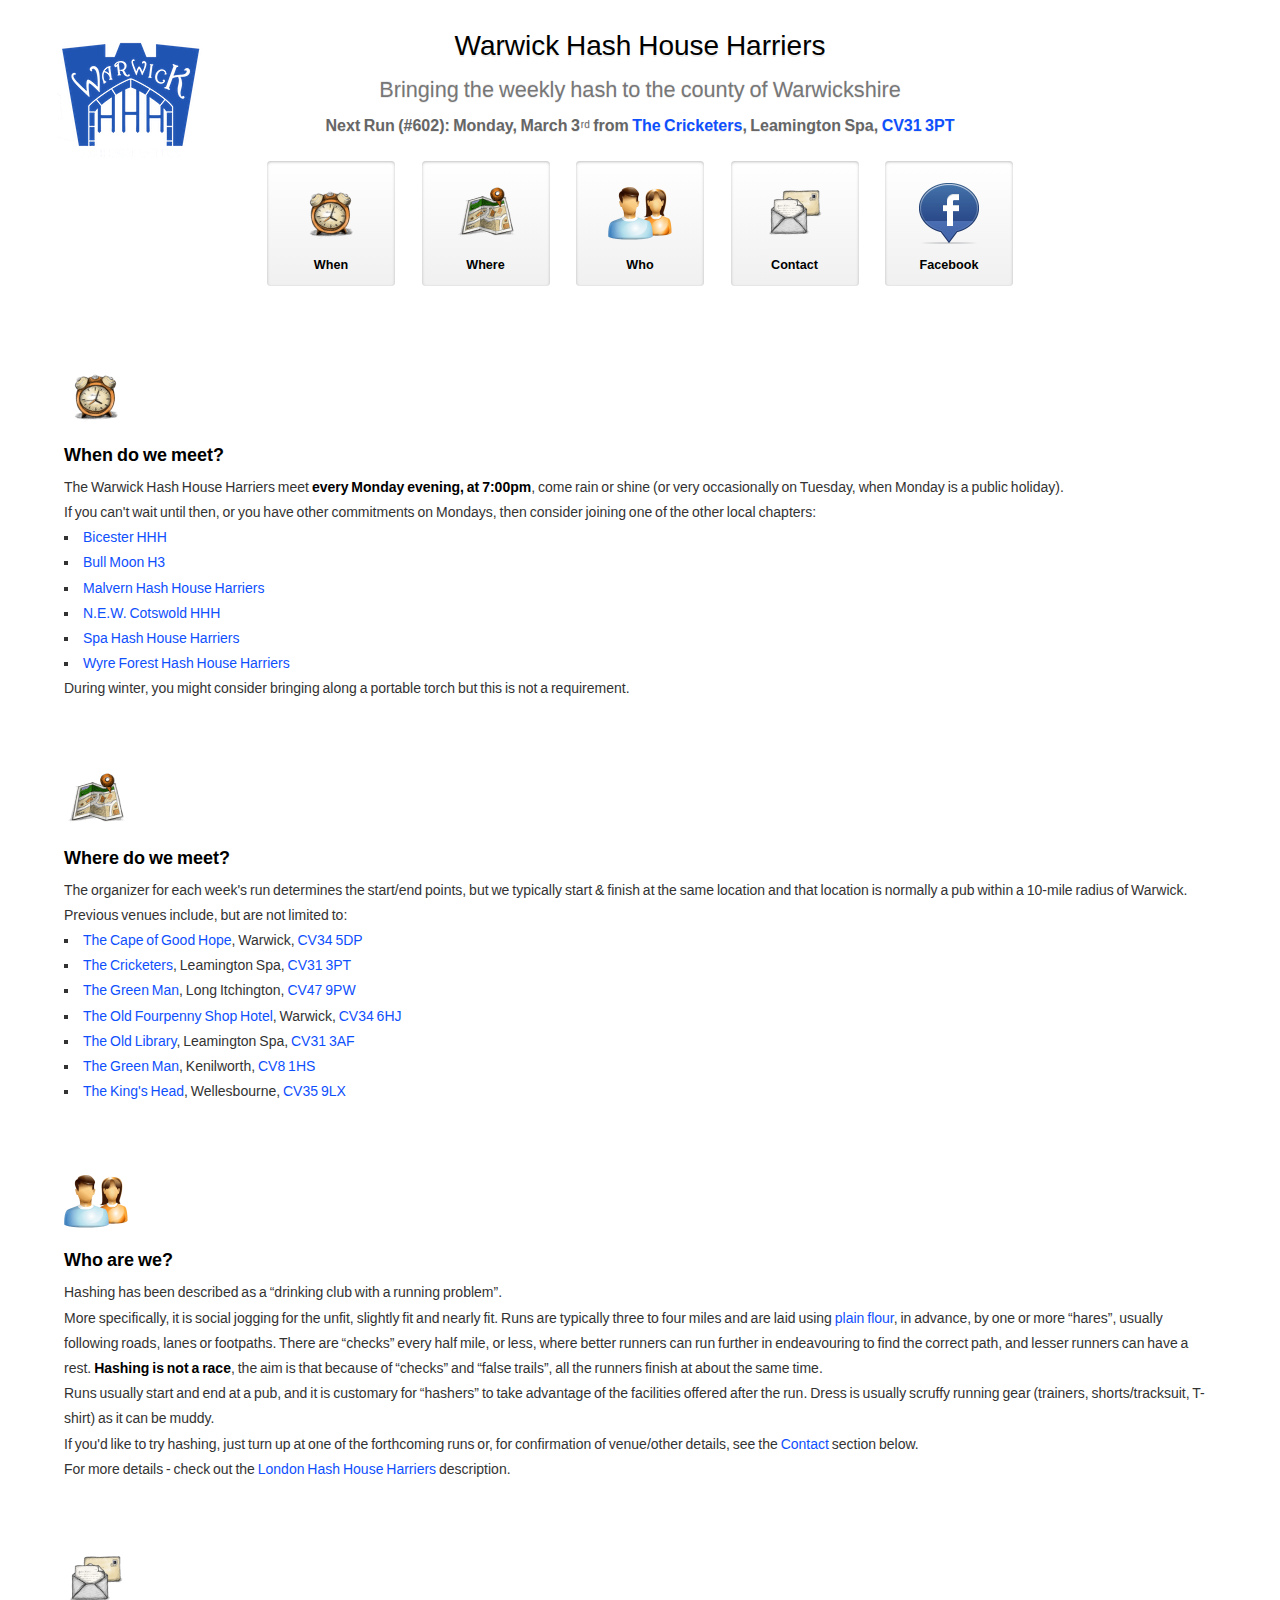
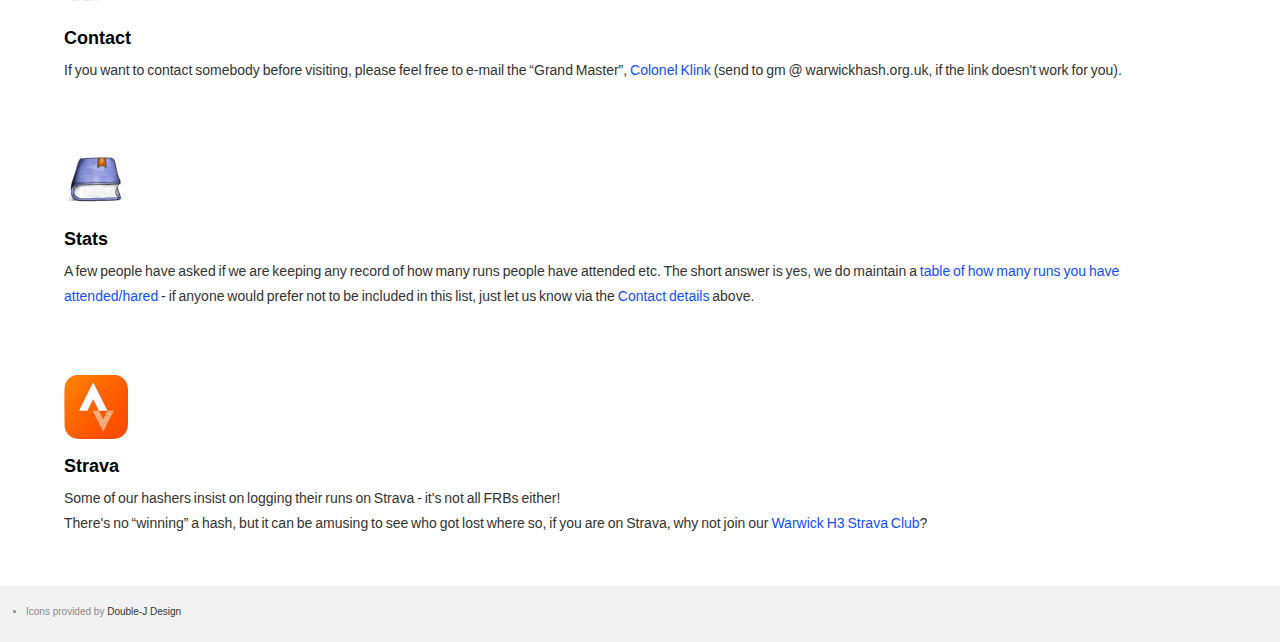
==== index.html @ 75d2e73f "Update index.html" ====
<!DOCTYPE html>
<html xmlns="http://www.w3.org/1999/xhtml" xml:lang="en-GB" lang="en-GB">
<head>
	<meta name="apple-mobile-web-app-capable" content="yes" />
	<meta name="apple-mobile-web-app-status-bar-style" content="black" />
	<meta name="description" content="Warwick Hash House Harriers - hashing in and around Warwick every Monday evening, all welcome!" />
	<meta name="keywords" content="warwick hash, warwick hash house harriers, warwick hhh, warwick h3, leamington hash, leamington hash house harriers, leamington hhh, leamington h3, hash house harriers" />
	<meta http-equiv="content-type" content="text/html; charset=utf-8" />
	<meta name="Author" content="Colonel Klink" />
	<meta name="viewport" content="width=device-width, initial-scale=1" />
	<meta property="og:description" content="Warwick Hash House Harriers - hashing in and around Warwick every Monday evening, all welcome!" />
	<meta property="og:image" content="https://www.warwickhash.org.uk/images/whhh-big.png" />
	<meta property="og:site_name" content="Warwick Hash House Harriers" />
	<meta property="og:title" content="Warwick Hash House Harriers" />
	<meta property="og:url" content="https://www.warwickhash.org.uk/" />
	<title>Warwick Hash House Harriers</title>
	<link rel="stylesheet" href="css/base.css" type="text/css" />
	<link rel="stylesheet" href="css/page.css" type="text/css" />
</head>
<body class="ios6 overview" id="overview">
	<div id="main">
		<div class="content" id="content">
			<div class="hero">
				<h1>Warwick Hash House Harriers</h1>
				<h2 class="intro">Bringing the weekly hash to the county of Warwickshire</h2>
				<h3 class="caption">Next Run (#602): Monday, March 3<sup>rd</sup> from <a href="https://www.thecricketersarmsleamingtonspa.co.uk/">The Cricketers</a>, Leamington Spa, <a href="https://g.page/Cricketerspub" title="Google Map">CV31 3PT</a></h3>
			</div>
			<div class="scrolltiles">
				<ul class="five">
					<li><a href="#when" title="When do we meet?"> <img src="images/when.png" alt="When" width="64" height="64"/> <span>When</span> </a></li>
					<li><a href="#where" title="Where do we meet?"> <img src="images/where.png" alt="Where" width="64" height="64"/> <span>Where</span> </a></li>
					<li><a href="#who" title="Who are we?"> <img src="images/who.png" alt="Who" width="64" height="64"/> <span>Who</span> </a></li>
					<li><a href="#contact" title="Who can I contact?"> <img src="images/contact.png" alt="Contact" width="64" height="64"/> <span>Contact</span> </a></li>
					<li><a href="https://www.facebook.com/WarwickHHH" title="Visit our Facebook Page"> <img src="images/facebook.png" alt="Facebook" width="64" height="64"/> <span>Facebook</span> </a></li>
				</ul>
			</div>
			<div class="row divider-down" id="when">
				<h1><img src="images/when.png" alt="When" width="64" height="64"/></h1>
				<h2>When do we meet?</h2>
				<p>The Warwick Hash House Harriers meet <strong>every Monday evening, at 7:00pm</strong>, come rain or shine (or very occasionally on Tuesday, when Monday is a public holiday).</p>
				<p>If you can't wait until then, or you have other commitments on Mondays, then consider joining one of the other local chapters:</p>
				<ul>
					<li><a href="http://www.bicesterh3.com/">Bicester HHH</a></li>
					<li><a href="https://www.bullmoonh3.co.uk/">Bull Moon H3</a></li>
					<li><a href="https://www.malvernhash.co.uk/">Malvern Hash House Harriers</a></li>
					<li><a href="https://www.newch3.org.uk/">N.E.W. Cotswold HHH</a></li>
					<li><a href="https://www.facebook.com/groups/149217095247870/" title="Facebook Group">Spa Hash House Harriers</a></li>
					<li><a href="http://www.wyreforesthhh.org.uk/">Wyre Forest Hash House Harriers</a></li>
				</ul>
				<p>During winter, you might consider bringing along a portable torch but this is not a requirement.</p>
			</div>
			<div class="row divider-down" id="where">
				<h1><img src="images/where.png" alt="Where" width="64" height="64"/></h1>
				<h2>Where do we meet?</h2>
				<p>The organizer for each week's run determines the start/end points, but we typically start &amp; finish at the same location and that location is normally a pub within a 10-mile radius of Warwick.</p>
				<p>Previous venues include, but are not limited to:
				<ul>
					<li><a href="https://www.thecapeofgoodhopepub.com/">The Cape of Good Hope</a>, Warwick, <a href="https://g.page/thecapeofgoodhopepub" title="Google Map">CV34 5DP</a></li>
					<li><a href="https://www.thecricketersarmsleamingtonspa.co.uk/">The Cricketers</a>, Leamington Spa, <a href="https://g.page/Cricketerspub" title="Google Map">CV31 3PT</a></li>
					<li><a href="https://www.greenmanlongitchington.co.uk/">The Green Man</a>, Long Itchington, <a href="https://goo.gl/maps/fDCSGuzDEfMf8FrSA" title="Google Map">CV47 9PW</a></li>
					<li><a href="https://www.4pennyhotel.co.uk/">The Old Fourpenny Shop Hotel</a>, Warwick, <a href="https://goo.gl/maps/nAYppTD7jnCetZxm6" title="Google Map">CV34 6HJ</a></li>
					<li><a href="https://www.greatukpubs.co.uk/old-library-leamington-spa">The Old Library</a>, Leamington Spa, <a href="https://maps.app.goo.gl/A7BdbCDjKw4kf4RP6" title="Google Map">CV31 3AF</a></li>
					<li><a href="https://www.emberinns.co.uk/nationalsearch/eastandwestmidlands/the-green-man-kenilworth">The Green Man</a>, Kenilworth, <a href="https://goo.gl/maps/LCZxv18TzA2RbVEb8" title="Google Map">CV8 1HS</a></li>
					<li><a href="https://www.vintageinn.co.uk/restaurants/midlands/thekingsheadwellesbourne">The King's Head</a>, Wellesbourne, <a href="https://maps.app.goo.gl/TeXj8EKJezDSqzcB6" title="Google Map">CV35 9LX</a></li>
				</ul>
			</div>
			<div class="row divider-down" id="who">
				<h1><img src="images/who.png" alt="Who" width="64" height="64"/></h1>
				<h2>Who are we?</h2>
				<p>Hashing has been described as a &#8220;drinking club with a running problem&#8221;.</p>
				<p>More specifically, it is social jogging for the unfit, slightly fit and nearly fit.  Runs are typically three to four miles and are laid using <a href="https://www.leamingtoncourier.co.uk/news/solved-mystery-white-lines-warwick-2271159" title="Leamington Courier">plain flour</a>, in advance, by one or more &#8220;hares&#8221;, usually following roads, lanes or footpaths.  There are &#8220;checks&#8221; every half mile, or less, where better runners can run further in endeavouring to find the correct path, and lesser runners can have a rest.  <strong>Hashing is not a race</strong>, the aim is that because of &#8220;checks&#8221; and &#8220;false trails&#8221;, all the runners finish at about the same time.</p>
				<p>Runs usually start and end at a pub, and it is customary for &#8220;hashers&#8221; to take advantage of the facilities offered after the run.  Dress is usually scruffy running gear (trainers, shorts/tracksuit, T-shirt) as it can be muddy.</p>
				<p>If you'd like to try hashing, just turn up at one of the forthcoming runs or, for confirmation of venue/other details, see the <a href="#contact">Contact</a> section below.</p>
				<p>For more details - check out the <a href="http://www.londonhash.org/about.php">London Hash House Harriers</a> description.</p>
			</div>
			<div class="row divider-down" id="contact">
				<h1><img src="images/contact.png" alt="Contact" width="64" height="64"/></h1>
				<h2>Contact</h2>
				<p>If you want to contact somebody before visiting, please feel free to e-mail the &#8220;Grand Master&#8221;, <a href="mailto:gm@warwickhash.org.uk">Colonel Klink</a> (send to gm @ warwickhash.org.uk, if the link doesn't work for you).</p>
			</div>
			<div class="row divider-down" id="stats">
				<h1><img src="images/stats.png" alt="Stats" width="64" height="64"/></h1>
				<h2>Stats</h2>
				<p>A few people have asked if we are keeping any record of how many runs people have attended etc.  The short answer is yes, we do maintain a <a href="/stats/">table of how many runs you have attended/hared</a> - if anyone would prefer not to be included in this list, just let us know via the <a href="#contact">Contact details</a> above.</p>
			</div>
			<div class="row divider-down" id="strava">
				<h1><img src="images/strava.png" alt="Stats" width="64" height="64"/></h1>
				<h2>Strava</h2>
				<p>Some of our hashers insist on logging their runs on Strava - it's not all FRBs either!</p>
				<p>There's no &#8220;winning&#8221; a hash, but it can be amusing to see who got lost where so, if you are on Strava, why not join our <a href="https://www.strava.com/clubs/warwickh3">Warwick H3 Strava Club</a>?</p>
			</div>
		</div>
	</div>
	<div class="sosumi">
		<ul>
			<li>Icons provided by <a href="http://www.doublejdesign.co.uk/">Double-J Design</a></li>
		</ul>
	</div>
</body>
</html>
---- css/base.css ----
/* RESET */
html,body,div,ul,ol,li,dl,dt,dd,h1,h2,h3,h4,h5,h6,pre,form,p,blockquote,fieldset,input,abbr,article,aside,command,details,figcaption,figure,footer,header,hgroup,mark,meter,nav,output,progress,section,summary,time { margin: 0; padding: 0; }
h1,h2,h3,h4,h5,h6,pre,code,address,caption,cite,code,em,strong,th,figcaption { font-size: 1em; font-weight: normal; font-style: normal; }
fieldset,iframe { border: none; }
caption,th { text-align: left; }
table { border-collapse: collapse; border-spacing: 0; }
article,aside,footer,header,hgroup,nav,section,figure,figcaption { display: block; }

/* LAYOUT */
html { background-color:#fff; }

.clear { clear: both; }
.clearer { clear: both; display: block; margin: 0; padding: 0; height: 0; line-height: 1px; font-size: 1px; }
.selfclear { zoom:1; }
.selfclear:after { content:'.'; display:block; height:0; clear:both; visibility:hidden; }

img, .search-wrapper .left, .search-wrapper .right, ul.sp-results li.viewall a, ul.sp-results li .replacementimg, 
#globalfooter #breadcrumbs, #globalfooter #breadcrumbs span, #directorynav .capbottom, 
#productheader h1 a, #productheader h2 a, #main .maincap { behavior: url(/global/scripts/lib/iepngfix.htc); }

img { border: 0; }

img.left { float: left; margin: 2px 20px 16px 0; }
img.right { float: right; margin: 2px 0 16px 20px; }
img.across { margin: 2px 0 16px 0; }
img.flushleft { margin-left: -20px; }
img.flushright { margin-right: -20px; }

.replaced { display: block; width: 1px; height: 1px; outline: none; overflow: hidden; text-indent: -9999px; }
#omniture, #top { position: absolute; top: 0; }
#container { width: 980px; margin: 0 auto; position: relative; }
#content { background-image: url(/images/whhh-128.png); background-position: 5% 30px; background-repeat: no-repeat; position: relative; color: #333; }
#breadcrumb { clear: both; text-align: center; margin: 18px auto; clear: both; font-size: 10px; color: #686868; }



.content { background: #fff; }
.content:nth-child(1n) { border: none; } /* reset border for smart browsers */

.shadow { -webkit-box-shadow: rgba(0,0,0,0.35) 0 1px 3px; -moz-box-shadow: rgba(0,0,0,0.35) 0 1px 3px; box-shadow: rgba(0,0,0,0.35) 0 1px 3px; }
img.shadow { padding: 5px; background: #fff; margin-bottom: 2px; *border: 1px solid #e2e2e2; _position: relative; }

.graybox,
.callout { border-radius: 7px; -webkit-border-radius: 7px; -moz-border-radius: 7px; -o-border-radius: 7px; -khtml-border-radius: 7px; }

.roundedtop { border-radius: 4px 4px 0 0; -webkit-border-top-left-radius:4px; -webkit-border-top-right-radius:4px; -moz-border-radius: 4px 4px 0 0; -o-border-radius: 4px 4px 0 0; -khtml-border-radius: 4px 4px 0 0; }
.roundedbottom { border-radius: 0 0 4px 4px; -webkit-border-bottom-left-radius:4px; -webkit-border-bottom-right-radius:4px; -moz-border-radius: 0 0 4px 4px; -o-border-radius: 0 0 4px 4px; -khtml-border-radius: 0 0 4px 4px; }
.roundedright { border-radius: 0 4px 4px 0; -webkit-border-top-right-radius:4px; -webkit-border-bottom-right-radius:4px; -moz-border-radius: 0 4px 4px 0; -o-border-radius: 0 4px 4px 0; -khtml-border-radius: 0 4px 4px 0; }
.roundedleft { border-radius: 4px 0 0 4px; -webkit-border-top-left-radius:4px; -webkit-border-bottom-left-radius:4px; -moz-border-radius: 4px 0 0 4px; -o-border-radius: 4px 0 0 4px; -khtml-border-radius: 4px 0 0 4px; }
.roundedtopleft { border-radius:4px 0 0; -webkit-border-top-left-radius:4px; -moz-border-radius:4px 0 0; -o-border-radius:4px 0 0; -khtml-border-radius:4px 0 0; }
.roundedtopright { border-radius: 0 4px 0 0; -webkit-border-top-right-radius:4px; -moz-border-radius:0 4px 0 0; -o-border-radius:0 4px 0 0; -khtml-border-radius: 0 4px 0 0; }
.roundedbottomleft { border-radius: 0 0 0 4px; -webkit-border-bottom-left-radius:4px; -moz-border-radius: 0 0 0 4px; -o-border-radius: 0 0 0 4px; -khtml-border-radius: 0 0 0 4px; }
.roundedbottomright { border-radius: 0 0 4px 0; -webkit-border-bottom-right-radius:4px; -moz-border-radius: 0 0 4px 0; -o-border-radius: 0 0 4px 0; -khtml-border-radius: 0 0 4px 0; }

/* TYPE */
body { font: 12px/18px "Lucida Grande", "Lucida Sans Unicode", Helvetica, Arial, Verdana, sans-serif; background-color: transparent; color: #333; -webkit-font-smoothing: antialiased; }

a, a sup { color: #0f50fd; }
a:link, a:visited, a:active { text-decoration: none; }
a:hover { text-decoration: underline; }
a.block { display: block; cursor: pointer; }
a.block span,
a.block em { color:#08c; cursor: pointer; }
a.block:hover { text-decoration: none; }
a.block:hover span,
a.block:hover em { color: #08c; text-decoration: underline; }
em.more, span.more, em.external, span.external { color:#08c; font-style: normal; cursor: pointer; }
@media only screen {
	a.more, em.more, span.more { background-image:url(/euro/global/elements/arrows/morearrow_08c.svg); }
	a.morelarge, em.morelarge, span.morelarge { background-image:url(/euro/global/elements/arrows/morearrow_big_08c.svg); }
	a.lesslarge, em.lesslarge, span.lesslarge { background-image:url(/euro/global/elements/arrows/lessarrow_big_08c.svg); }
}
.nowrap { white-space:nowrap; }
strong, b { font-weight: bold; }
em, i, cite { font-style: italic; }
sup { padding-left: 1px; font-size: 10px !important; font-weight: normal !important; vertical-align: baseline; position: relative; bottom: 0.33em; _position: static !important; }
sup, sup a { color:#666; }
sup a:hover { color:#08c; text-decoration:none; }
abbr { border: 0; }
.sosumi { font-size: 10px !important; line-height:1.5; color:#888; }
.sosumi_features { font-size: 10px !important; line-height:1.5; color:#888; }

h1,h2,h3,h4,h5,h6,strong { color:#000; }
h1,h2,h3,h4 { font-weight: bold; }
h2,h3,h4 { line-height: 18px; }
h1,h2 { margin-bottom: 18px; }
h1 { font-size: 24px; line-height: 36px; }
h2 { font-size: 16px; }
h3 { font-size: 1em; }
h4 { font-size: 10px; }

p { margin-bottom: 18px; }
p.intro { color: #888; font-size: 16px; line-height: 22px; font-weight: normal; }
.more { text-align: right; }

section ul { list-style: square inside; }
ol { margin-bottom: 18px; list-style: decimal; margin-left: 2.2em; }
ul.square,
ul.circle { margin-left: 2em; margin-bottom: 18px; }
ul.square { list-style: square outside; }
ul.circle { list-style: circle outside; }
ul ul.circle,
ul ul.square { margin-top: 4px; margin-bottom: 5px; }
ol.sosumi { margin-left: 0; padding-left: 2em; *padding-left: 2.2em; }

/* PIPED LINKS */
.piped { display: block; zoom: 1; }
.piped:after { content: "."; display: block; height: 0; clear: both; visibility: hidden; }
.piped li { float: left; display: inline; }
.piped a { border-left: 1px solid #797c80; padding: 0 0 0 0.75em; margin-left: 0.75em; }
.piped a.first { border-left: 0 !important; padding-left: 0; margin-left: 0 !important; }


/* PRINT */
@media print {
	body, #main, #content { color: #000 !important; }
	a, a:link, a:visited { color: #000 !important; text-decoration:none !important; }
	#tabs, #globalheader, #globalfooter, #directorynav, .noprint, .hide { display: none !important; }
	#main a.pdf, #main a.html, #main a.qt, #main a.ical, #main a.dl, #main a.dmg, #main a.zip, #main a.keynote, #main a.audio { padding-left: 0 !important; background-image: none !important; }
}

/* iPhone */
@media screen and (max-device-width: 480px) { html { -webkit-text-size-adjust: none; } }

/*BUTTONS */
.downloadnows { height: 25px; background-position: 0 0; background-repeat: no-repeat; display: block; text-decoration: none; text-indent: -9999px; overflow: hidden;}
a.downloadnows:focus { background-position: 0 -25px;}
a.downloadnows:active { background-position: 0 -50px;}
span.downloadnows { background-position: 0 -75px;}
---- css/page.css ----
html, body { background:#f2f2f2; }

#main .content .content { width:auto; padding:0; }
.content:after { content:'.'; display:block; height:0; clear:both; visibility:hidden; }

/* fonts */
#main { font-size:1.167em; line-height:1.8em; word-spacing:-1px; } /* 14px/20px */
#main h1 { font-size:2.0em; line-height:1.1666em; margin-bottom:10px; font-weight:normal; } /* 24px/28px */
#main h2 { font-size:1.2857em; line-height:1.3888em; margin-bottom:7px; } /* 18px/25px */
#main h3	{ font-size:1.1428em; line-height:1.25em; margin-bottom:7px; }/* 16px/20px */
#main h4 { font-size:1em; margin-bottom:7px; } /* 14px/20px */

#main h1 img,
#main h2 img { display:block; margin:0; }

#main .small { font-size:.8571em; line-height:1.5em; } /* 12px/18px */
#main .intro { font-size:1.15em; line-height:1.5em; color:#888; font-weight:normal; } /* 18px/25px */
#main .caption { color:#666; }

#main .hero h1 { margin-bottom:5px; }
#main .hero h2 { margin-bottom:13px; }


/* layout */
#main .row { margin-bottom:70px; }
#main .row.last-child { margin-bottom:0; } /* note to come from kyle */

#main .column { *display:inline; }
#main .grid2col .column { width:395px; }

#main .block { display:block; }
#main .inline { display:inline; }
#main .left { float:left; }
#main .right { float:right; }
#main .center { display:block; margin-right:auto; margin-left:auto; text-align:center; }

#main .flushpad,
#main .padright { padding-right:50px; }

#main .flushpad,
#main .padleft { padding-left:50px; }

#main .flushpad,
#main .flushright { margin-right:-50px; }

#main .flushpad,
#main .flushleft { margin-left:-50px; }

#main .flushtop,
#main .flushbottom,
#main .flushright,
#main .flushleft,
#main .relative { _position:relative; _z-index:1; _zoom:1; }

/* links */
#main a { cursor:pointer; }
#main a.block { color:#000; }
#main a.wrap { text-decoration:none; }
#main a.wrap:hover span { text-decoration:underline; cursor:pointer; }


/* aesthetic */
#main .shadow { border:1px solid #ddd; -webkit-box-shadow:0 1px 4px rgba(0,0,0,.4); -moz-box-shadow:0 1px 4px rgba(0,0,0,.4); box-shadow:0 1px 4px rgba(0,0,0,.4); }
#main .inset { border:1px solid #ddd; -webkit-box-shadow:inset 0 1px 4px rgba(0,0,0,.4); -moz-box-shadow:inset 0 1px 4px rgba(0,0,0,.4); box-shadow:inset 0 1px 4px rgba(0,0,0,.4); }

#main .shadow:nth-child(1n),
#main .inset:nth-child(1n) { border:none; }

#main .gradient {
	background:#fff;
	background:-webkit-gradient(linear, left top, left bottom, from(#fff), to(#f2f2f2));
	background:-moz-linear-gradient(top, #fff, #f2f2f2);
}

/* scrolltiles */
#main .scrolltiles { margin:-5px; text-align:center; }

#main .scrolltiles li,
#main .scrolltiles li a { display:-moz-table-cell; display:inline-block; *display:inline; *zoom:1; }

#main .scrolltiles li { margin:5px 12px 8px; vertical-align:top; }

#main .scrolltiles li a { width:210px; min-height:125px; border:1px solid #ddd; color:#000; font-weight:bold; text-decoration:none;
	-webkit-border-radius:4px; -moz-border-radius:4px; border-radius:4px;
	background:#f3f3f3;
	background:-webkit-gradient(linear, 0% 0%, 0% 100%, from(#fff), to(#f0f0f0));
	background:-moz-linear-gradient(100% 100% 90deg, #f0f0f0, #fff);
	-webkit-box-shadow:0 1px 3px rgba(0, 0, 0, 0.25) inset; -moz-box-shadow:0 1px 3px rgba(0, 0, 0, 0.25) inset; box-shadow:0 1px 3px rgba(0, 0, 0, 0.25) inset;
}
#main .scrolltiles li a:hover {
	background:#e8e8e8;
	background:-webkit-gradient(linear, 0 0, 0 100%, from(#fff), to(#e2e2e2));
	background:-moz-linear-gradient(top, #fff, #e2e2e2);
}
#main .scrolltiles li a:nth-child(1n) { border:none; }
#main .scrolltiles li a img { margin-top:20px; margin-bottom:7px; }

#main .scrolltiles span { display:block; }

#main .scrolltiles .five li a { width:128px; }

/* Footers
------------------------*/
/* sosumi */
.sosumi { margin:18px auto; padding:0 20px; }
.sosumi a { color:#333; }
.sosumi ol { margin:0; padding-right:21px; padding-left:21px; }
.sosumi ul { margin:0; padding-left:6px; }
.sosumi li { padding-bottom:5px; }
.sosumi p { margin:0; padding-bottom:5px; }
ol.sosumi { width:898px; margin:18px auto; }


/* Page Specific
------------------------*/
#overview .content { padding:30px 5% 10px; }
#overview .content .violator { position:absolute; top:0; left:0; }

#overview .hero h1 { margin-bottom:13px; text-align:center; text-shadow: 0 2px #eee; }
#overview .hero .intro { margin-bottom:13px; font-size:1.55em; line-height:1.25em; color:#777; text-align:center; text-shadow: 0 -1px #eee, 0 1px #eee; }
#overview .hero .caption { margin-bottom:23px; text-align:center; text-shadow: 0 1px #eee; }

#overview .scrolltiles { margin-bottom:45px; font-size:.9em; line-height:1.3846em; }
#overview .scrolltiles li { *margin-bottom:2px; }
#overview .scrolltiles li.big img { margin-top:19px; margin-bottom:5px; }
#overview .scrolltiles li.twoline { line-height:1.1em; }
#overview .scrolltiles li.twoline a { _padding-bottom:8px; }
#overview .scrolltiles li.twoline img { margin-bottom:1px; }
#overview .scrolltiles li a { _padding-bottom:15px; }

#overview .across { margin-left:-75px; margin-right:-75px; }

#overview .row { padding-top:25px; margin-bottom:40px; zoom:1; }
#overview .row h1 { margin-bottom:15px; }
#overview .row p { margin-bottom:0; }
#overview .row ul { list-style:square inside; }

#stats table { width:100%; border:1px solid #000; border-collapse:collapse; border-spacing:0; }
#stats table caption { margin:0; padding:8px 20px; background-color: #ddd; text-align:center; border:1px solid #000; border-bottom:none; font-size:1.1428em; }
#stats table th.centurion { background:url(/images/centurion.jpg) no-repeat 4px center; }
#stats table th.double-centurion { background:url(/images/double-centurion.jpg) no-repeat 4px center; }
#stats table th.triple-centurion { background:url(/images/triple-centurion.jpg) no-repeat 4px center; }
#stats table tr.heading { background-color: #eee; font-style: bold; }
#stats table th, #stats table td { margin:0; padding:8px 20px; text-align:center; border-bottom:1px solid #222; }
#stats table th em { background-color:#fff; font-weight:bold; padding:2px; }

#upcoming table { width:100%; border:1px solid #000; border-collapse:collapse; border-spacing:0; }
#upcoming table caption { margin:0; padding:8px 20px; background-color: #ddd; text-align:center; border:1px solid #000; border-bottom:none; font-size:1.1428em; }
#upcoming table tr.heading { background-color: #eee; font-style: bold; }
#upcoming table tr.next { background-color: #ffd700; }
#upcoming table tr.xmas th { background:url(/images/xmas-ball-blue-small.png) no-repeat 4px center; }
#upcoming table th, #upcoming table td { margin:0; padding:8px 20px; text-align:center; border-bottom:1px solid #222; }
#upcoming table td.bday { background:url(/images/birthday.png) no-repeat 99% center; }
#upcoming table th.shamrock { background:url(/images/shamrock.png) no-repeat 1% center; }
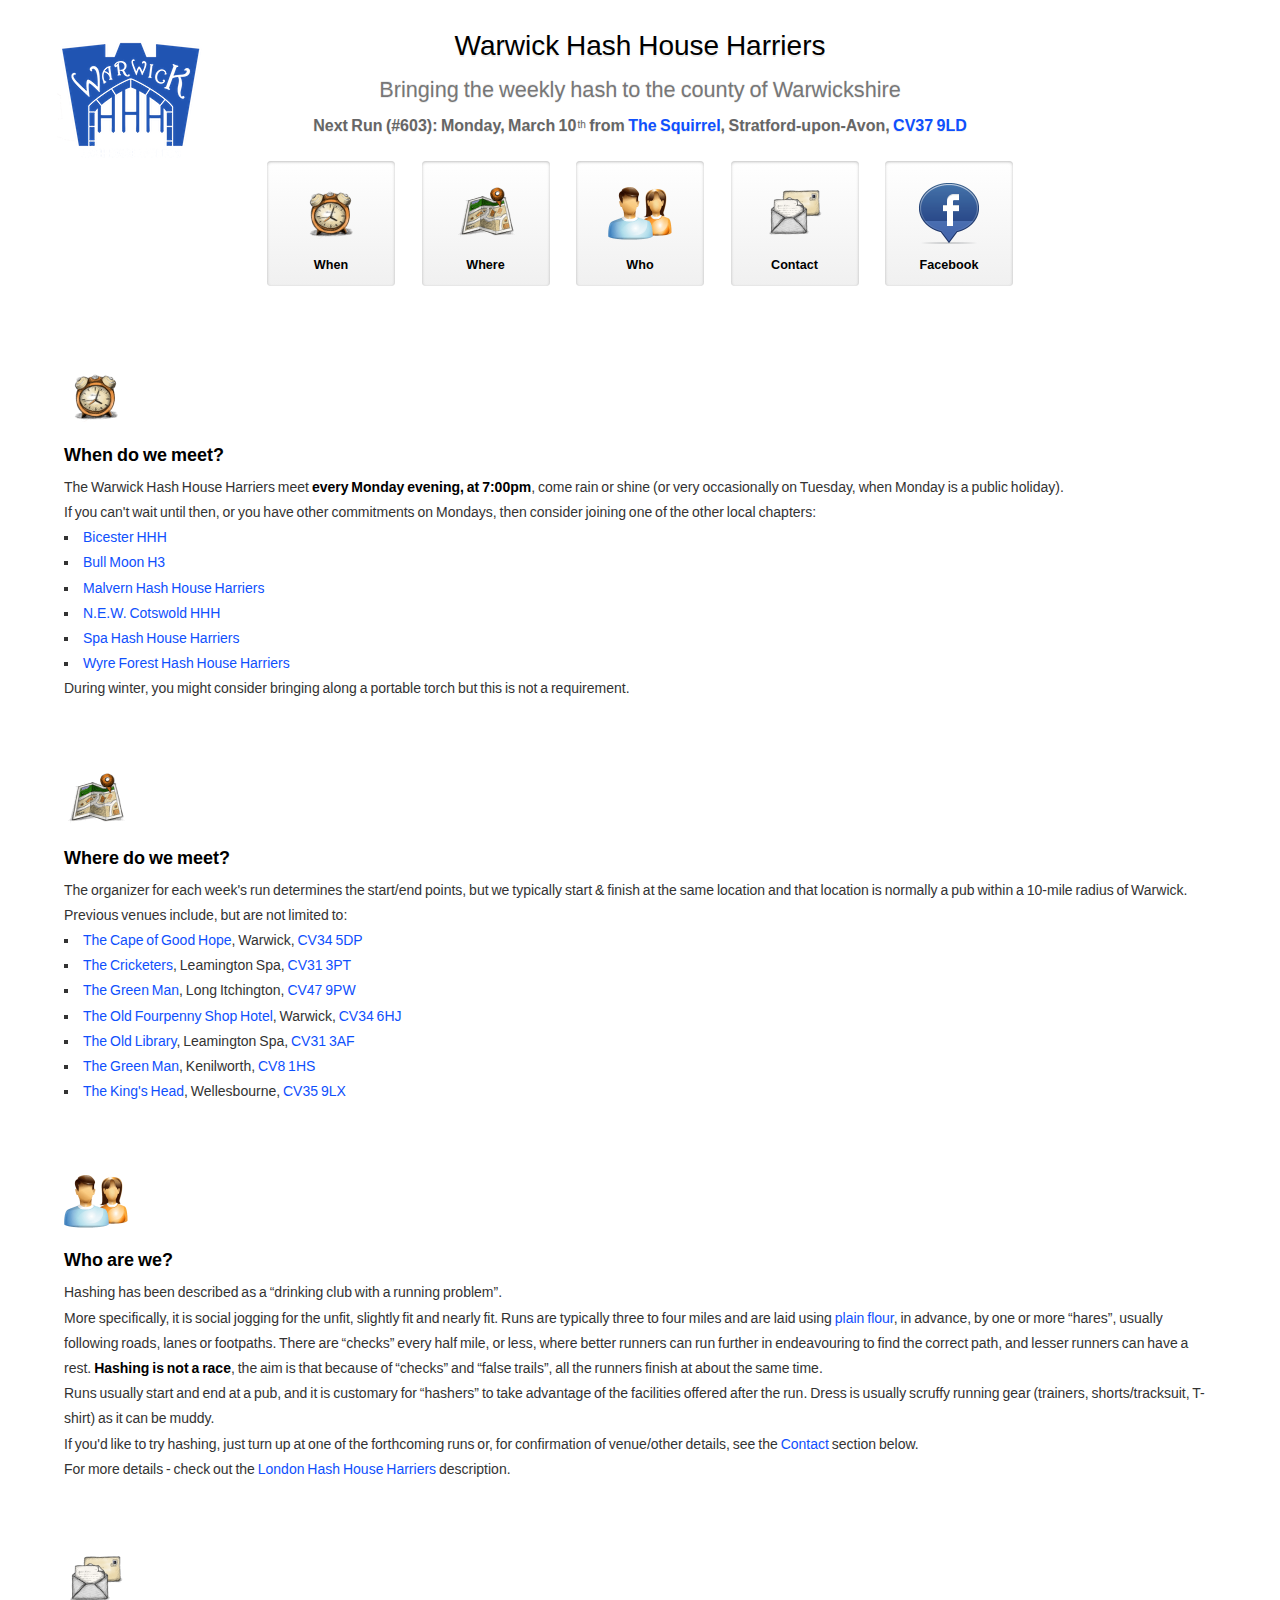
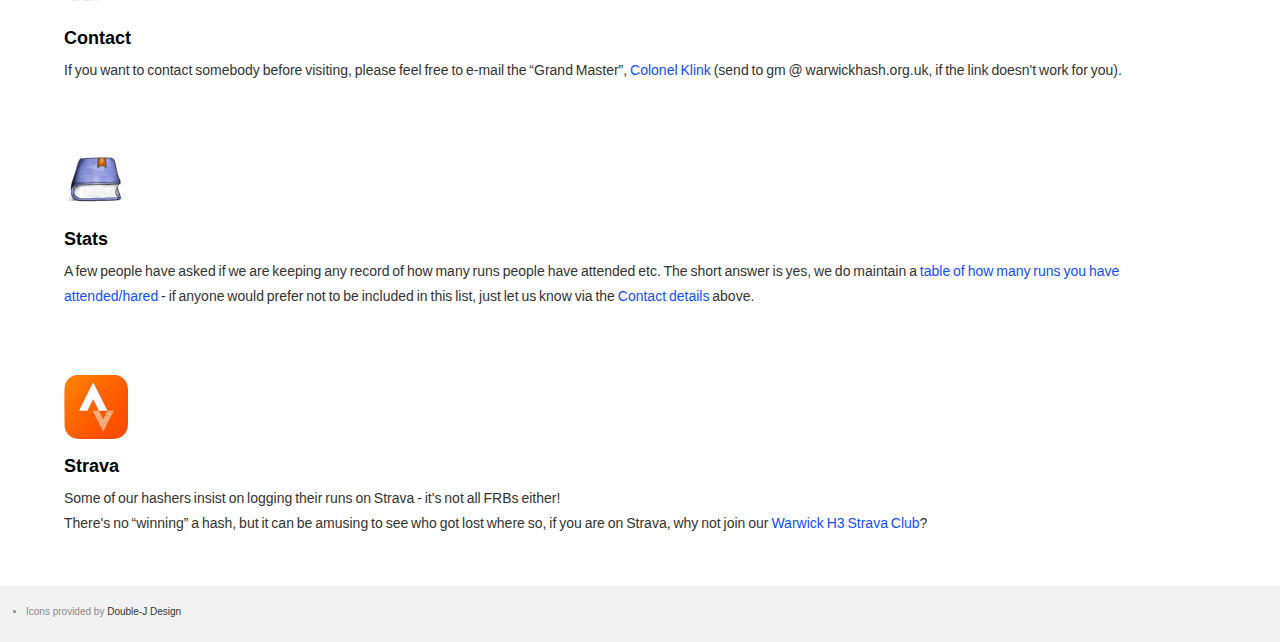
==== commit e98008b6: "Update index.html" ====
--- a/index.html
+++ b/index.html
@@ -23,7 +23,7 @@
 			<div class="hero">
 				<h1>Warwick Hash House Harriers</h1>
 				<h2 class="intro">Bringing the weekly hash to the county of Warwickshire</h2>
-				<h3 class="caption">Next Run (#602): Monday, March 3<sup>rd</sup> from <a href="https://www.thecricketersarmsleamingtonspa.co.uk/">The Cricketers</a>, Leamington Spa, <a href="https://g.page/Cricketerspub" title="Google Map">CV31 3PT</a></h3>
+				<h3 class="caption">Next Run (#603): Monday, March 10<sup>th</sup> from <a href="https://www.thesquirrelstratforduponavon.co.uk/">The Squirrel</a>, Stratford-upon-Avon, <a href="https://maps.app.goo.gl/xekSjBeTHMHaDYNKA" title="Google Map">CV37 9LD</a></h3>
 			</div>
 			<div class="scrolltiles">
 				<ul class="five">
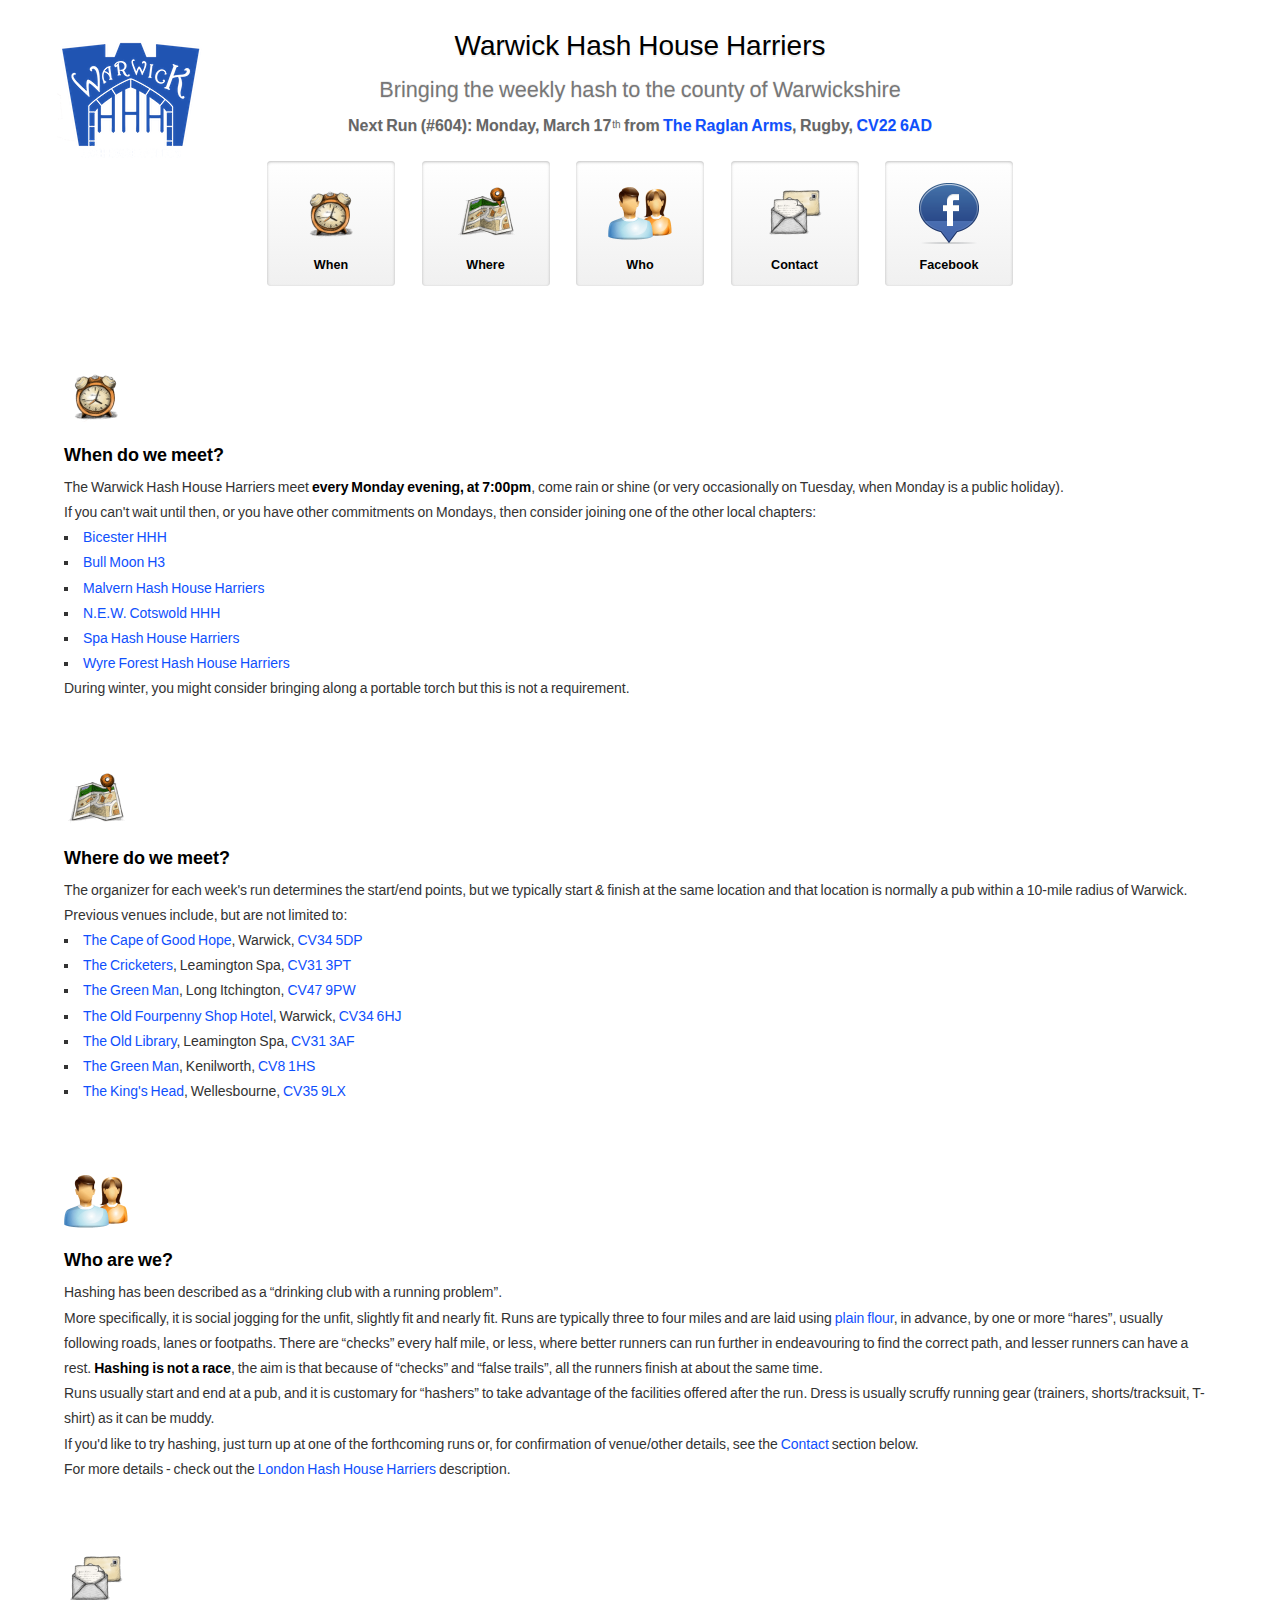
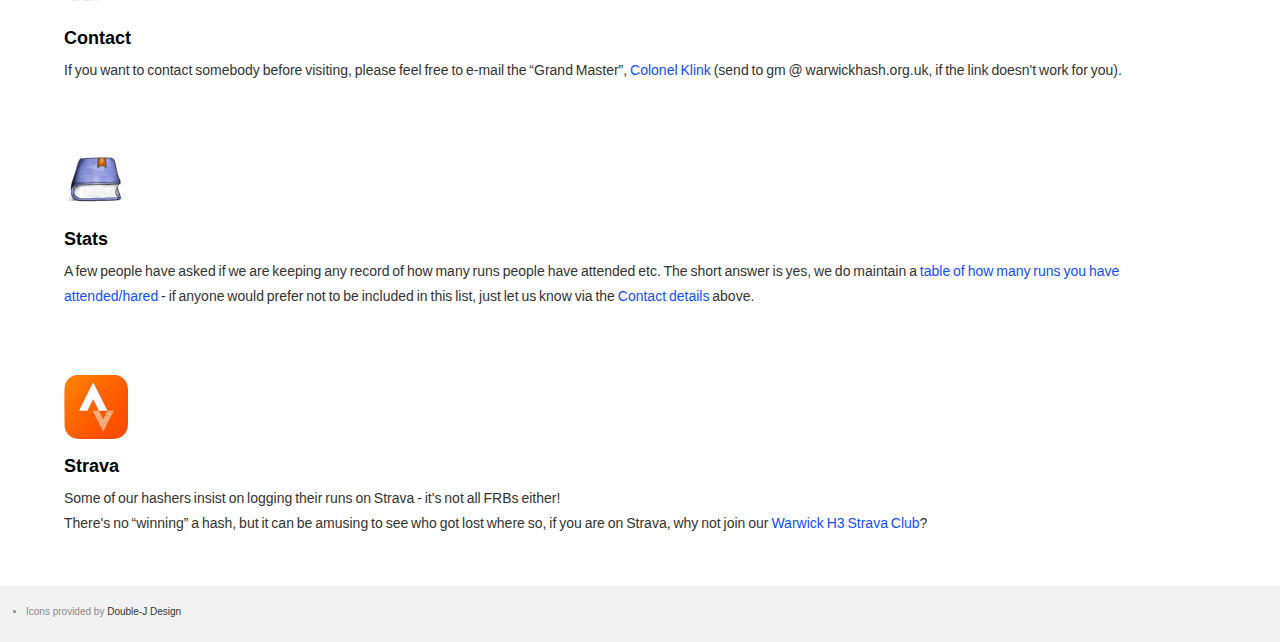
==== commit 834f17eb: "Update index.html" ====
--- a/index.html
+++ b/index.html
@@ -23,7 +23,7 @@
 			<div class="hero">
 				<h1>Warwick Hash House Harriers</h1>
 				<h2 class="intro">Bringing the weekly hash to the county of Warwickshire</h2>
-				<h3 class="caption">Next Run (#603): Monday, March 10<sup>th</sup> from <a href="https://www.thesquirrelstratforduponavon.co.uk/">The Squirrel</a>, Stratford-upon-Avon, <a href="https://maps.app.goo.gl/xekSjBeTHMHaDYNKA" title="Google Map">CV37 9LD</a></h3>
+				<h3 class="caption">Next Run (#604): Monday, March 17<sup>th</sup> from <a href="https://www.blackcountryales.co.uk/pubs/the-raglan-arms">The Raglan Arms</a>, Rugby, <a href="https://maps.app.goo.gl/9tab4gYEx7D96EBv5" title="Google Map">CV22 6AD</a></h3>
 			</div>
 			<div class="scrolltiles">
 				<ul class="five">
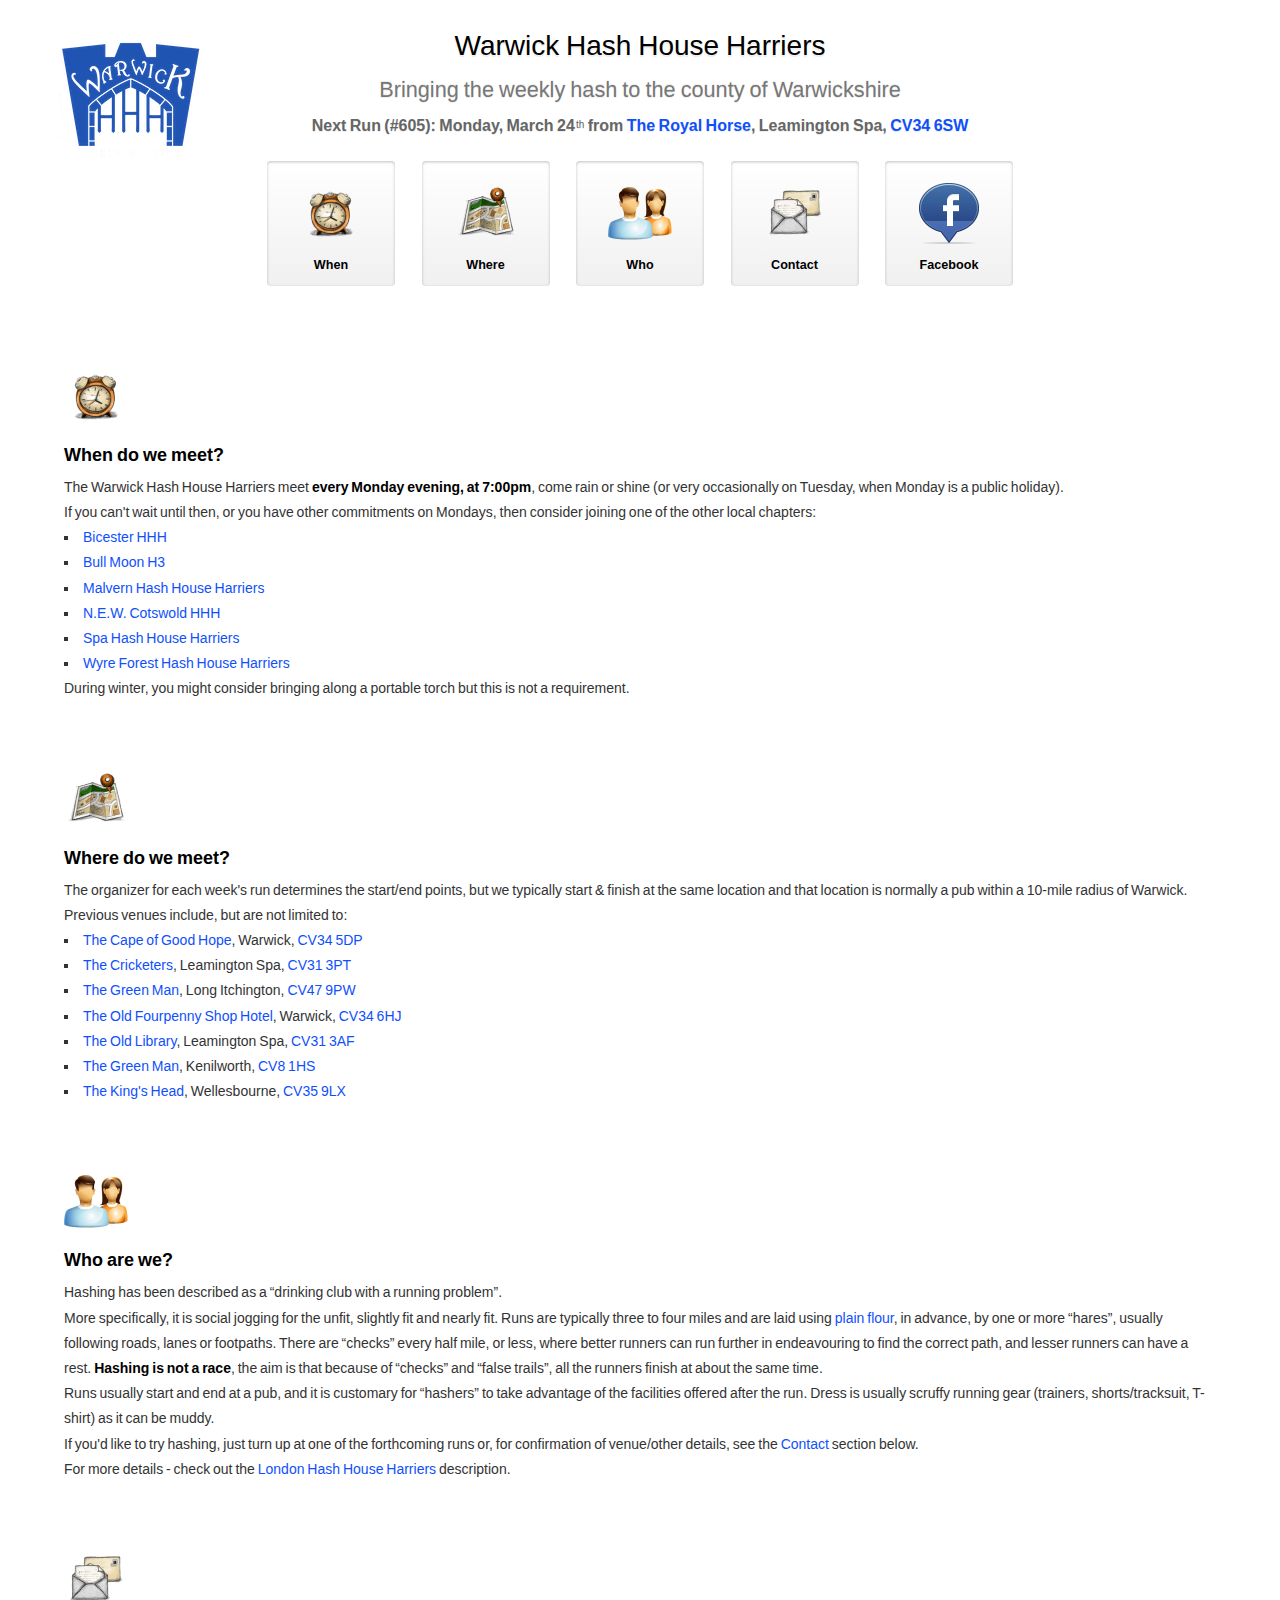
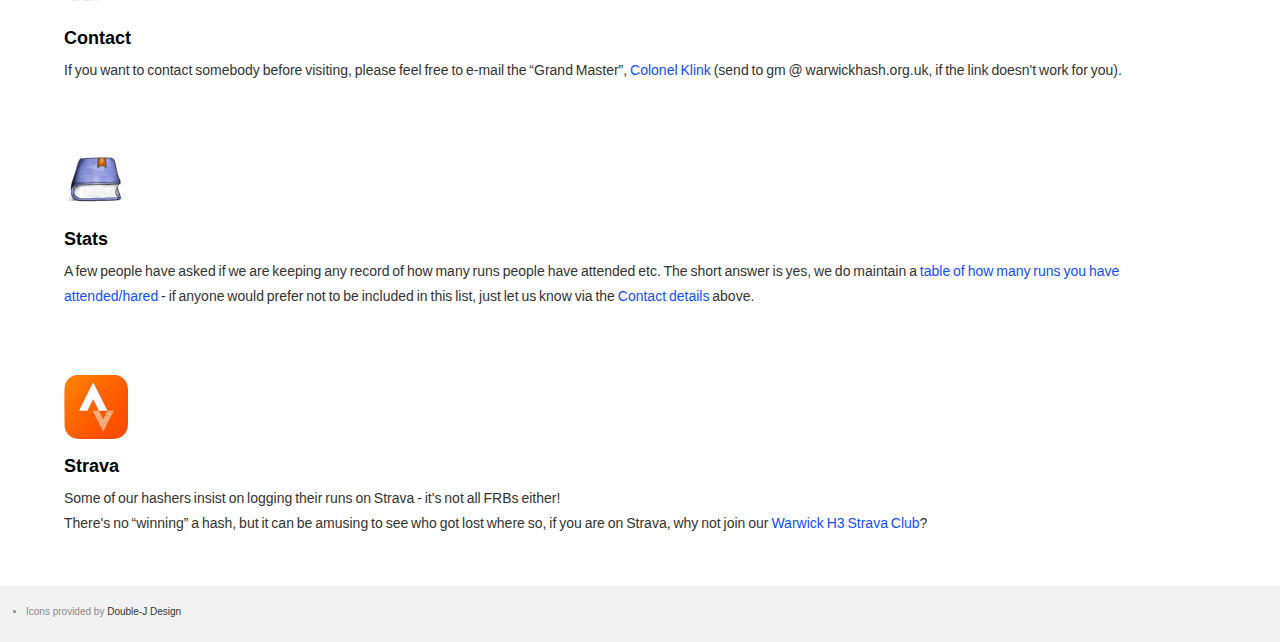
==== commit 666882f1: "Update index.html" ====
--- a/index.html
+++ b/index.html
@@ -23,7 +23,7 @@
 			<div class="hero">
 				<h1>Warwick Hash House Harriers</h1>
 				<h2 class="intro">Bringing the weekly hash to the county of Warwickshire</h2>
-				<h3 class="caption">Next Run (#604): Monday, March 17<sup>th</sup> from <a href="https://www.blackcountryales.co.uk/pubs/the-raglan-arms">The Raglan Arms</a>, Rugby, <a href="https://maps.app.goo.gl/9tab4gYEx7D96EBv5" title="Google Map">CV22 6AD</a></h3>
+				<h3 class="caption">Next Run (#605): Monday, March 24<sup>th</sup> from <a href="https://www.hungryhorse.co.uk/pubs/warwickshire/royal-horse">The Royal Horse</a>, Leamington Spa, <a href="https://maps.app.goo.gl/DKSYPwG7DvtHMqab7" title="Google Map">CV34 6SW</a></h3>
 			</div>
 			<div class="scrolltiles">
 				<ul class="five">
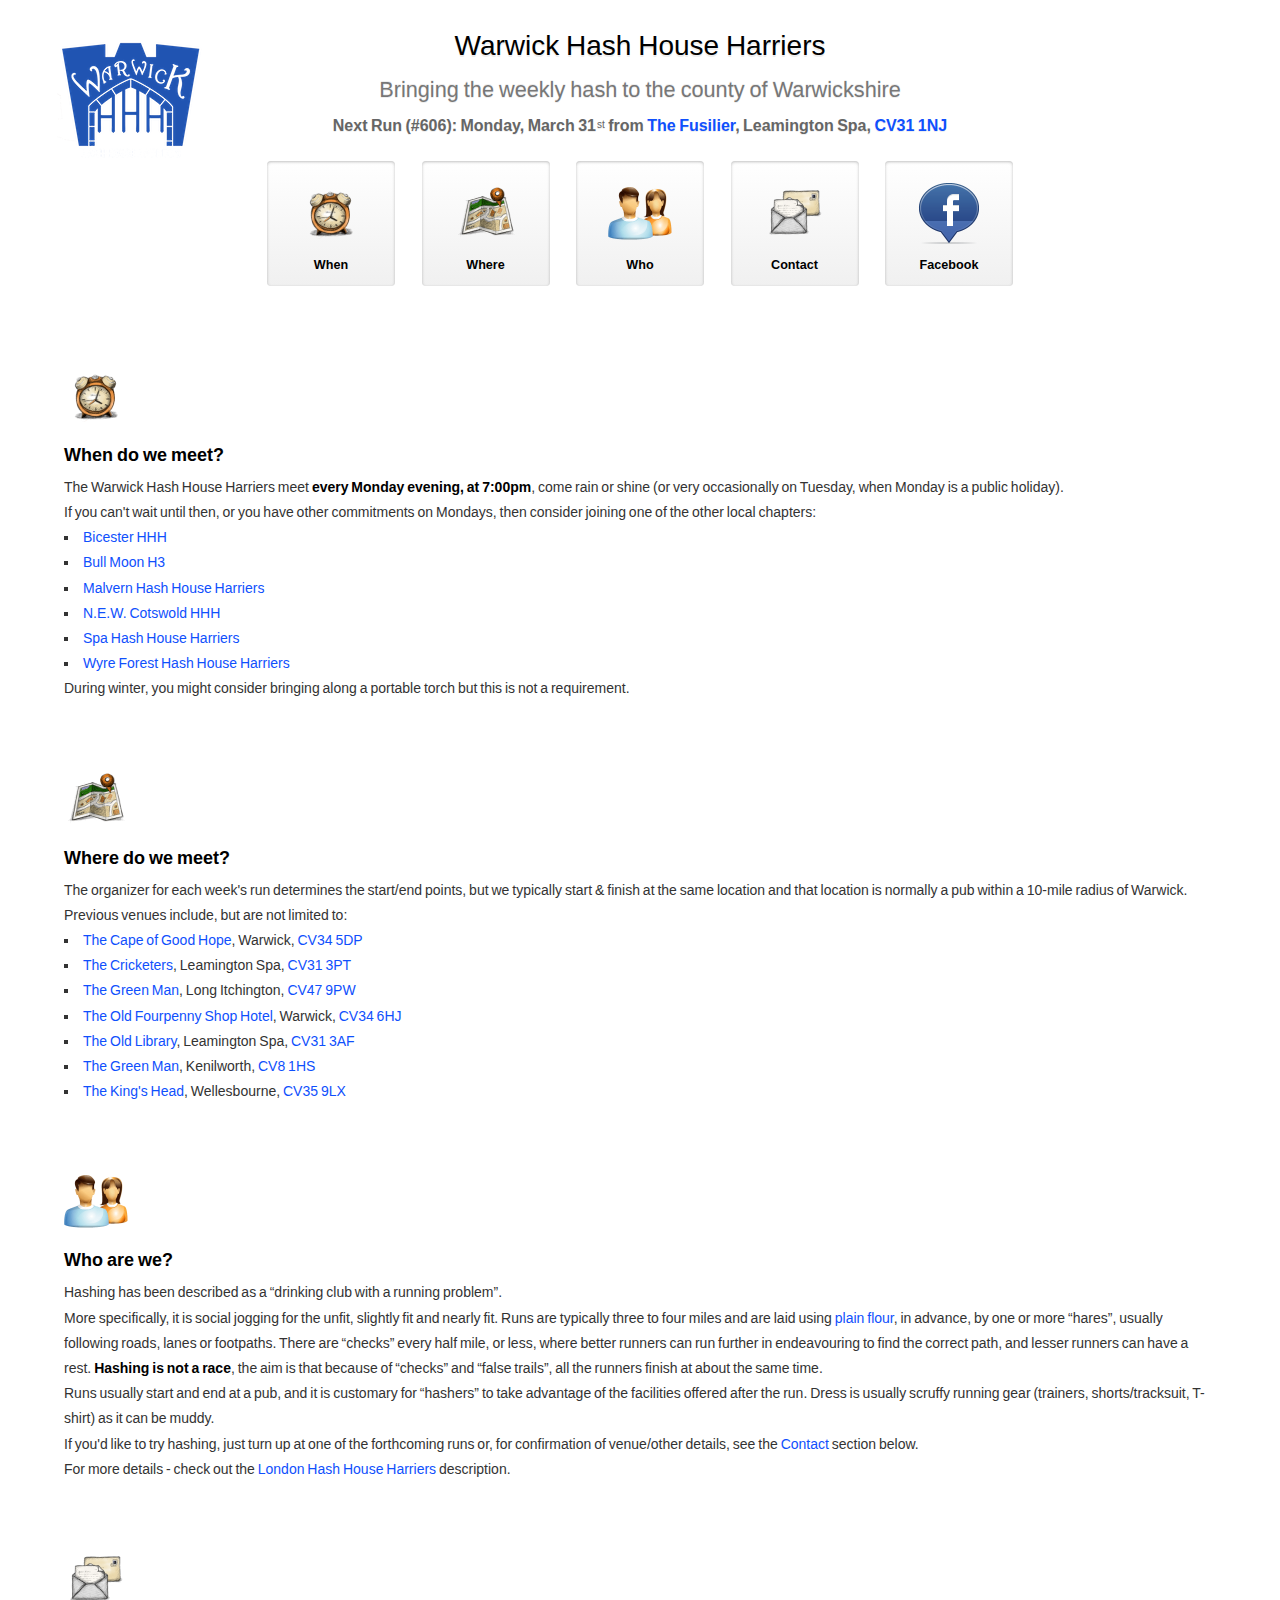
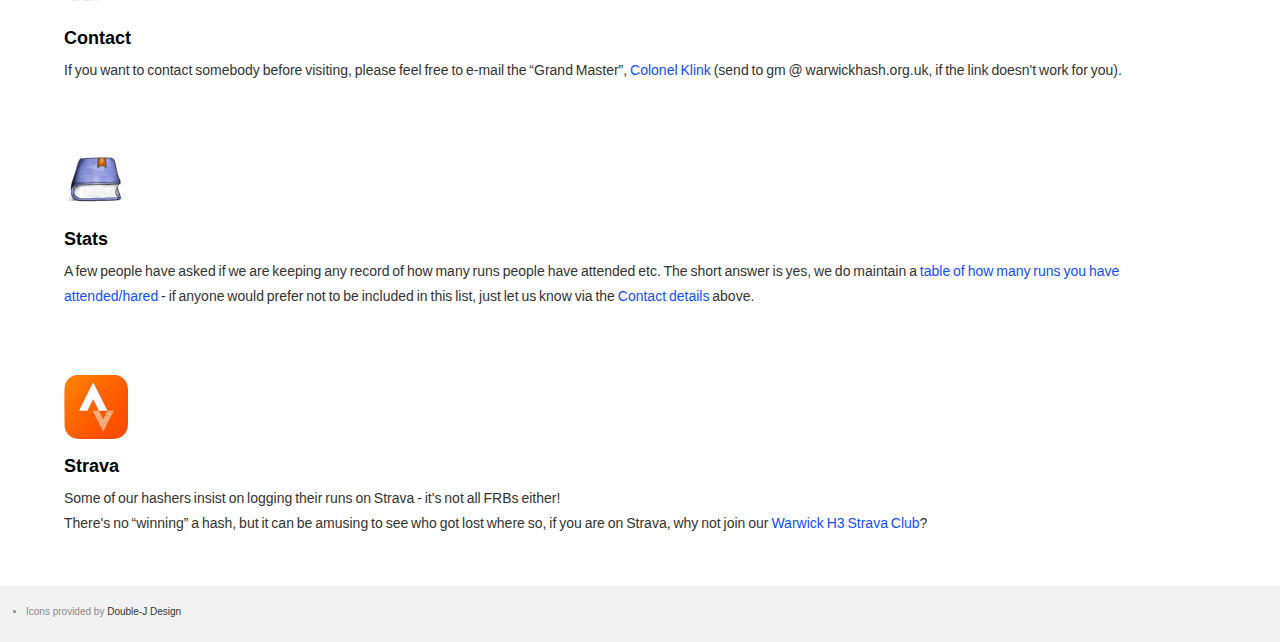
==== commit 979b0f14: "Update index.html" ====
--- a/index.html
+++ b/index.html
@@ -23,7 +23,7 @@
 			<div class="hero">
 				<h1>Warwick Hash House Harriers</h1>
 				<h2 class="intro">Bringing the weekly hash to the county of Warwickshire</h2>
-				<h3 class="caption">Next Run (#605): Monday, March 24<sup>th</sup> from <a href="https://www.hungryhorse.co.uk/pubs/warwickshire/royal-horse">The Royal Horse</a>, Leamington Spa, <a href="https://maps.app.goo.gl/DKSYPwG7DvtHMqab7" title="Google Map">CV34 6SW</a></h3>
+				<h3 class="caption">Next Run (#606): Monday, March 31<sup>st</sup> from <a href="https://www.fusilierleamington.co.uk/">The Fusilier</a>, Leamington Spa, <a href="https://maps.app.goo.gl/AMSCJDYVXa7yvySA8" title="Google Map">CV31 1NJ</a></h3>
 			</div>
 			<div class="scrolltiles">
 				<ul class="five">
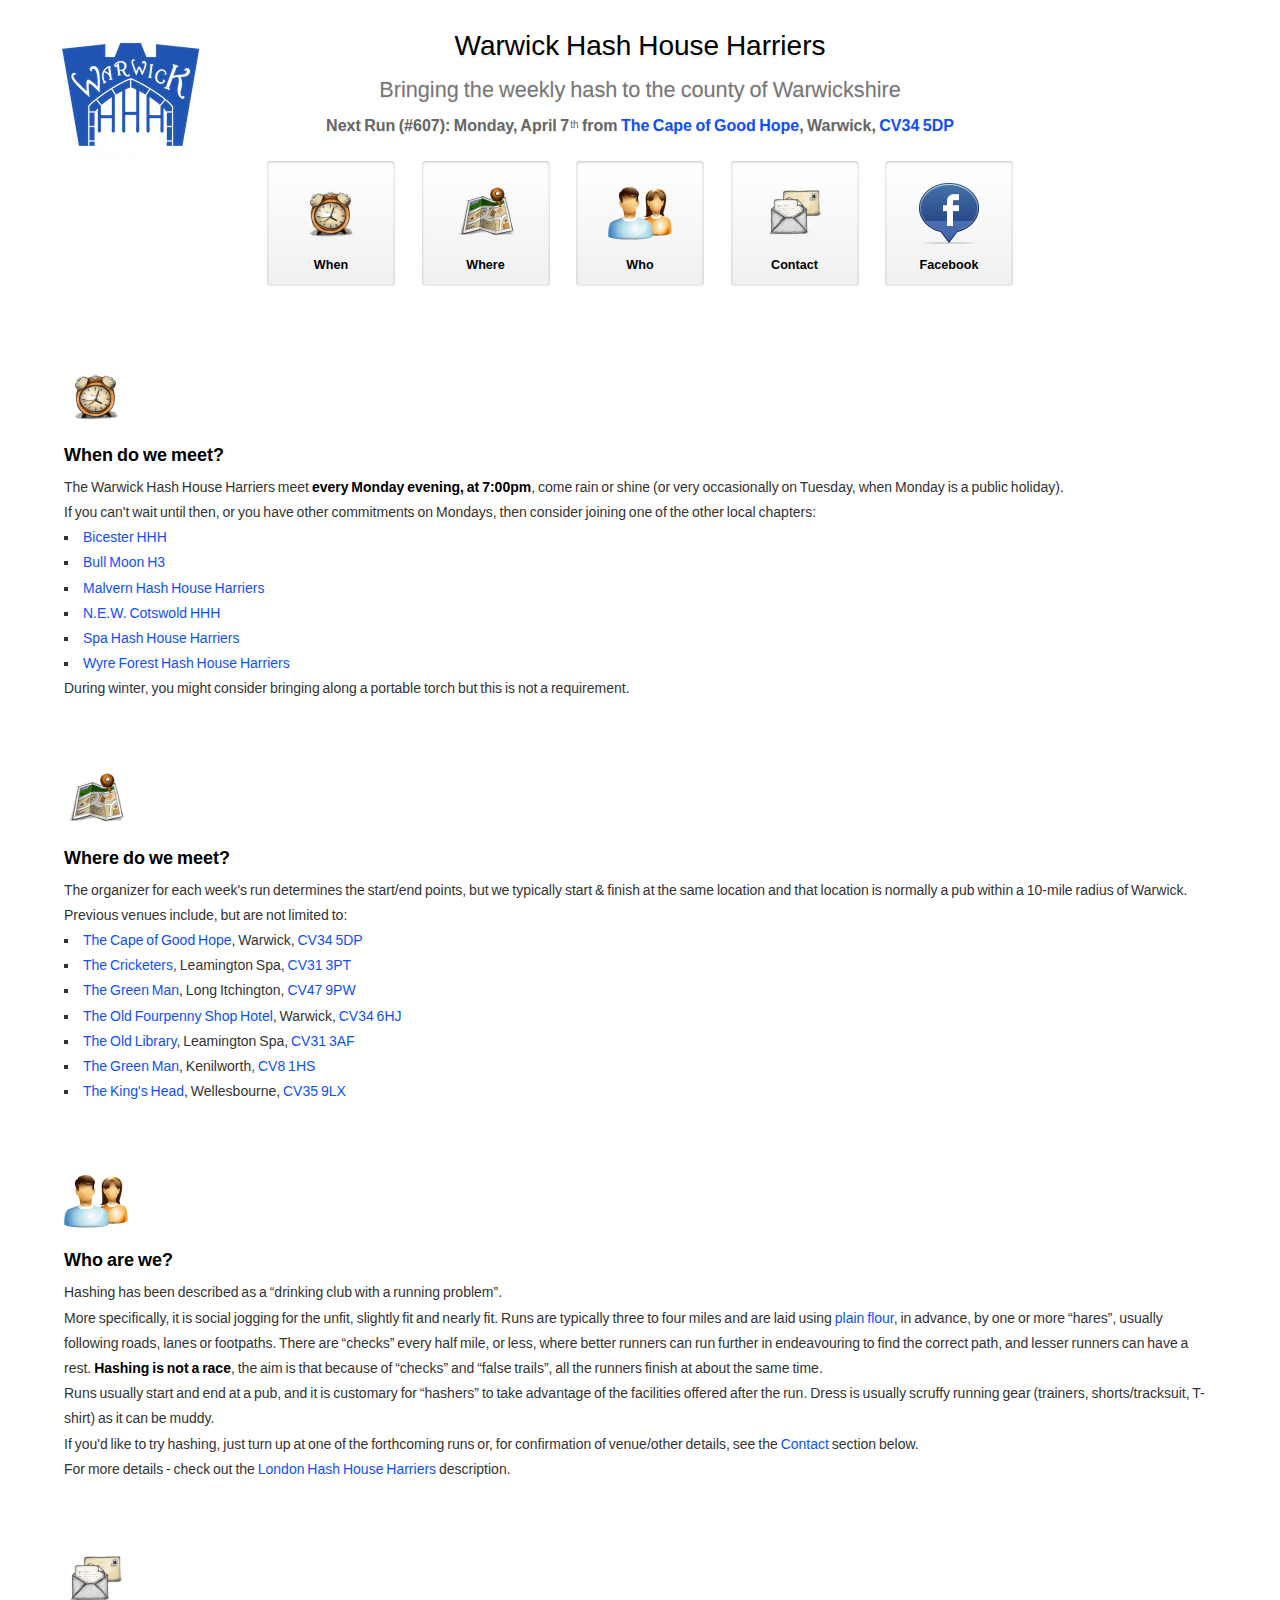
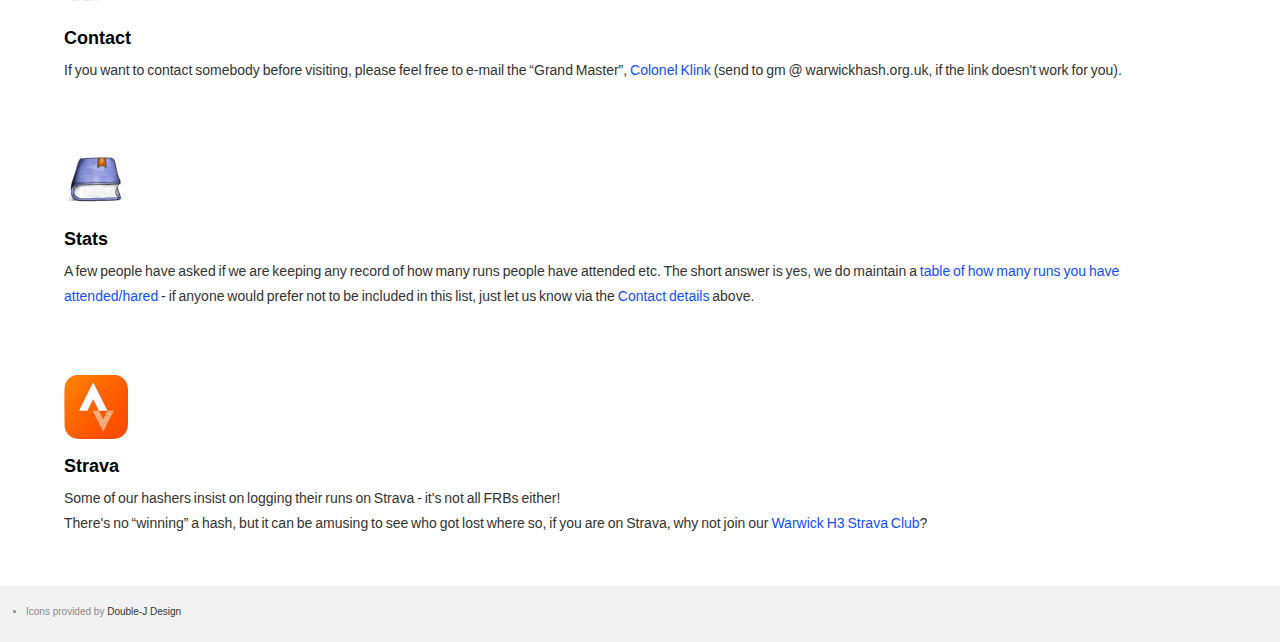
==== commit a035ce58: "Update index.html" ====
--- a/index.html
+++ b/index.html
@@ -23,7 +23,7 @@
 			<div class="hero">
 				<h1>Warwick Hash House Harriers</h1>
 				<h2 class="intro">Bringing the weekly hash to the county of Warwickshire</h2>
-				<h3 class="caption">Next Run (#606): Monday, March 31<sup>st</sup> from <a href="https://www.fusilierleamington.co.uk/">The Fusilier</a>, Leamington Spa, <a href="https://maps.app.goo.gl/AMSCJDYVXa7yvySA8" title="Google Map">CV31 1NJ</a></h3>
+				<h3 class="caption">Next Run (#607): Monday, April 7<sup>th</sup> from <a href="https://www.thecapeofgoodhopepub.com/">The Cape of Good Hope</a>, Warwick, <a href="https://g.page/thecapeofgoodhopepub" title="Google Map">CV34 5DP</a></h3>
 			</div>
 			<div class="scrolltiles">
 				<ul class="five">
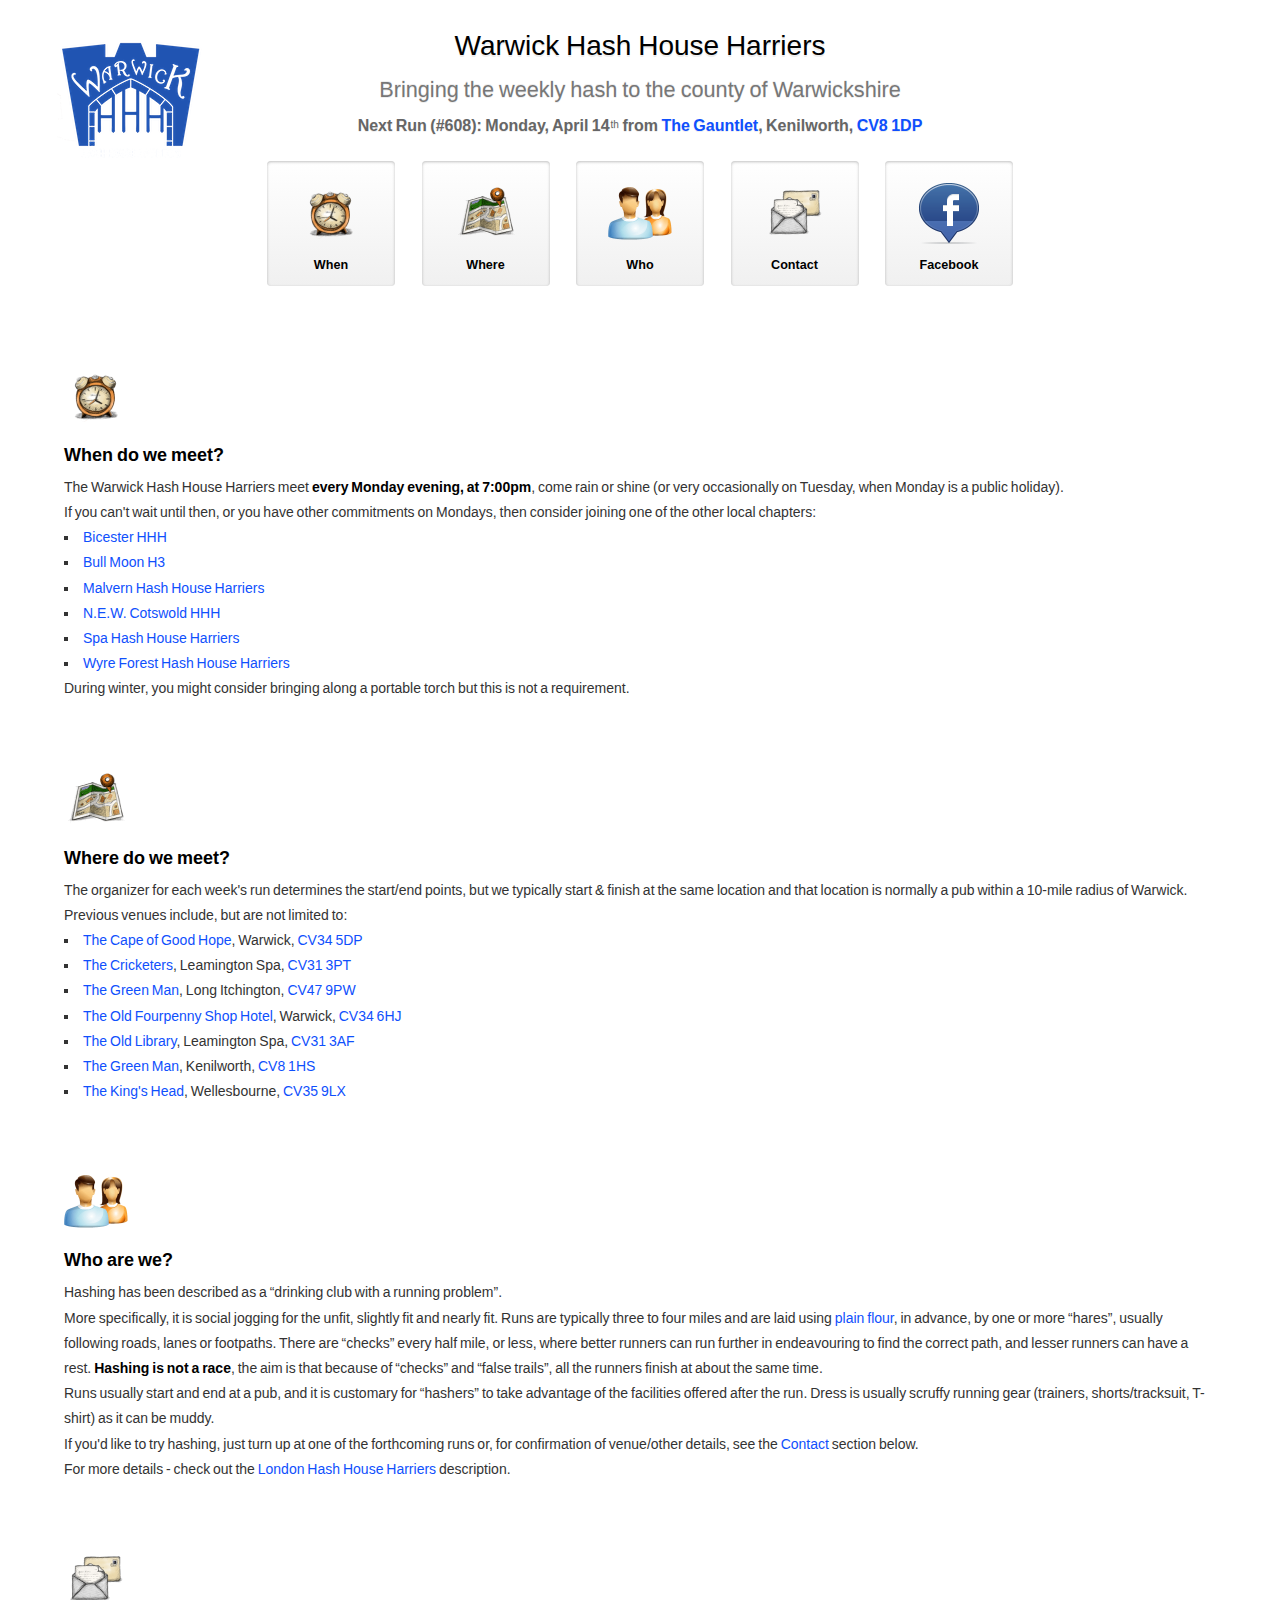
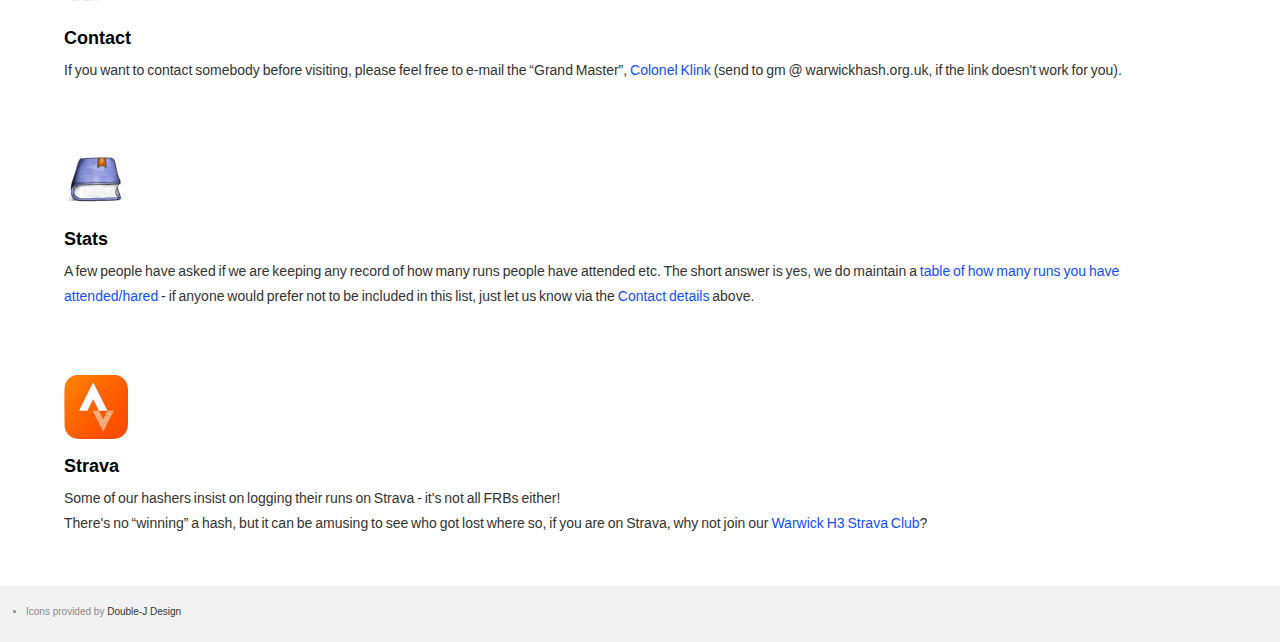
==== commit 5e828064: "Update index.html" ====
--- a/index.html
+++ b/index.html
@@ -23,7 +23,7 @@
 			<div class="hero">
 				<h1>Warwick Hash House Harriers</h1>
 				<h2 class="intro">Bringing the weekly hash to the county of Warwickshire</h2>
-				<h3 class="caption">Next Run (#607): Monday, April 7<sup>th</sup> from <a href="https://www.thecapeofgoodhopepub.com/">The Cape of Good Hope</a>, Warwick, <a href="https://g.page/thecapeofgoodhopepub" title="Google Map">CV34 5DP</a></h3>
+				<h3 class="caption">Next Run (#608): Monday, April 14<sup>th</sup> from <a href="https://www.gauntletpubkenilworth.co.uk/">The Gauntlet</a>, Kenilworth, <a href="https://maps.app.goo.gl/zw4fDuz7fKQKqaeT9" title="Google Map">CV8 1DP</a></h3>
 			</div>
 			<div class="scrolltiles">
 				<ul class="five">
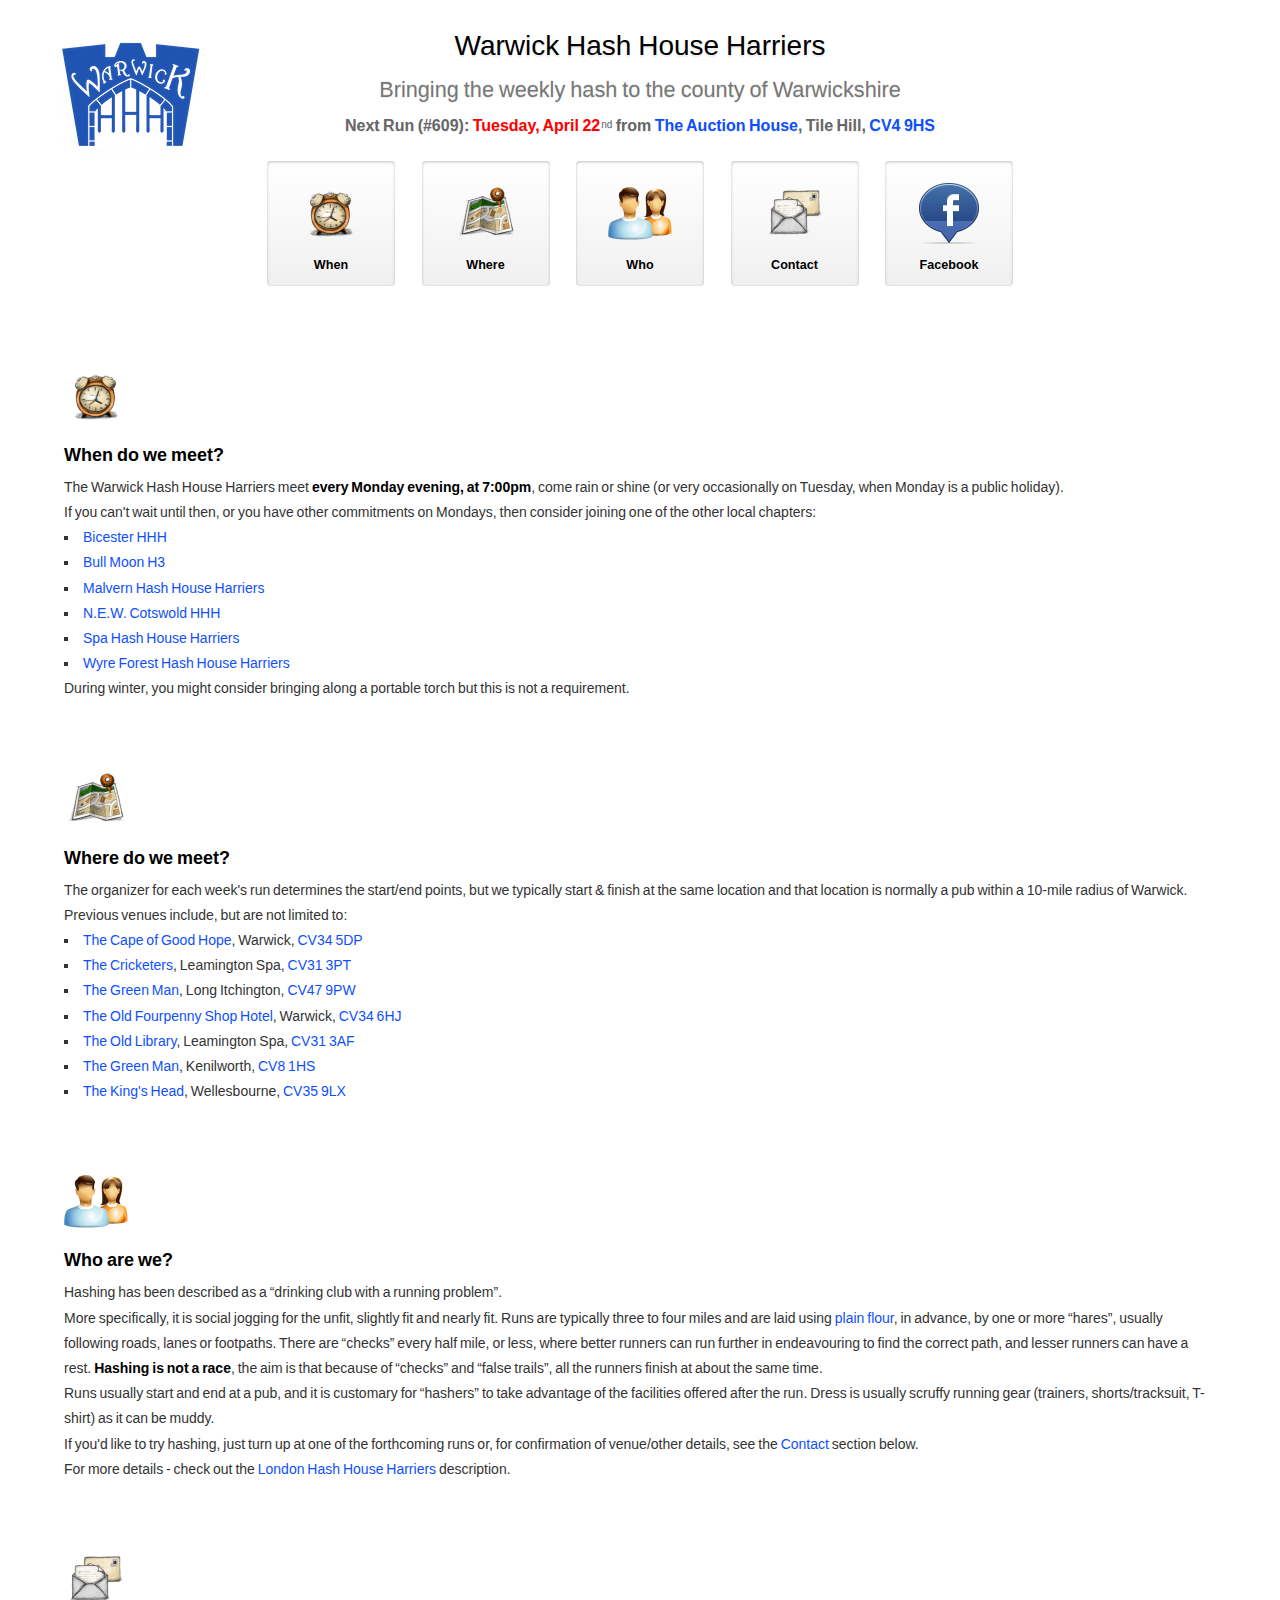
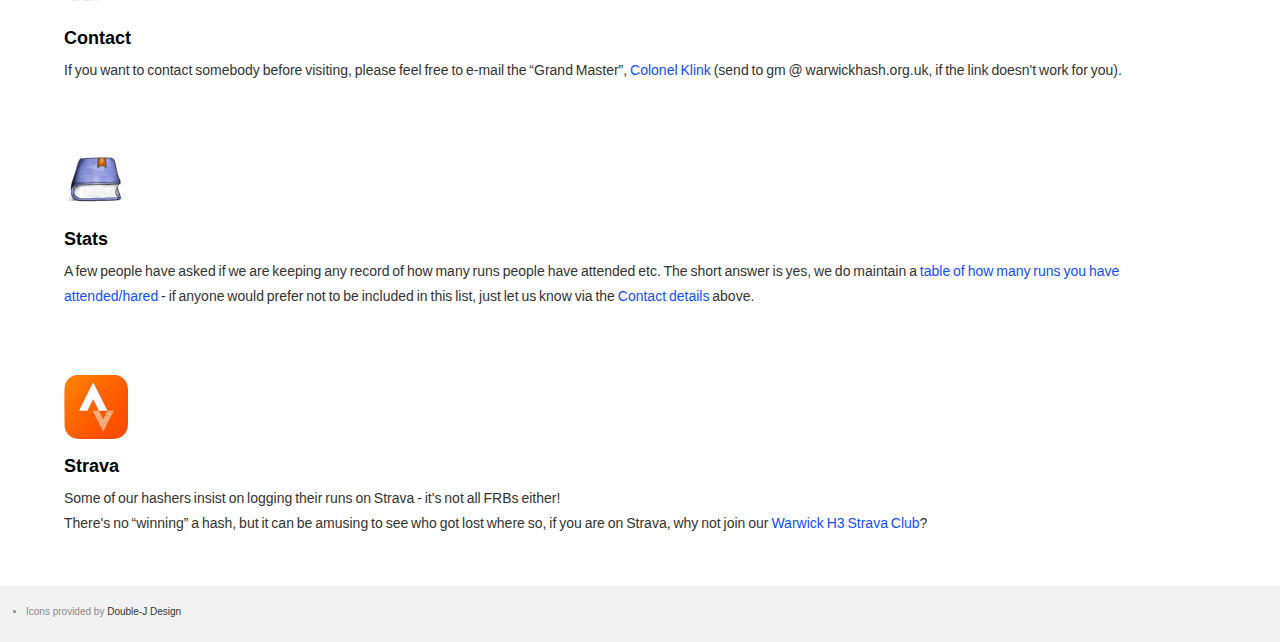
==== commit 2df170ce: "Update index.html" ====
--- a/index.html
+++ b/index.html
@@ -23,7 +23,7 @@
 			<div class="hero">
 				<h1>Warwick Hash House Harriers</h1>
 				<h2 class="intro">Bringing the weekly hash to the county of Warwickshire</h2>
-				<h3 class="caption">Next Run (#608): Monday, April 14<sup>th</sup> from <a href="https://www.gauntletpubkenilworth.co.uk/">The Gauntlet</a>, Kenilworth, <a href="https://maps.app.goo.gl/zw4fDuz7fKQKqaeT9" title="Google Map">CV8 1DP</a></h3>
+				<h3 class="caption">Next Run (#609): <span style="color:#f00">Tuesday, April 22<sup>nd</sup></span> from <a href="https://www.auctionhousepub.com/">The Auction House</a>, Tile Hill, <a href="https://maps.app.goo.gl/HwgUKiHLkuXoWoVk7" title="Google Map">CV4 9HS</a></h3>
 			</div>
 			<div class="scrolltiles">
 				<ul class="five">
